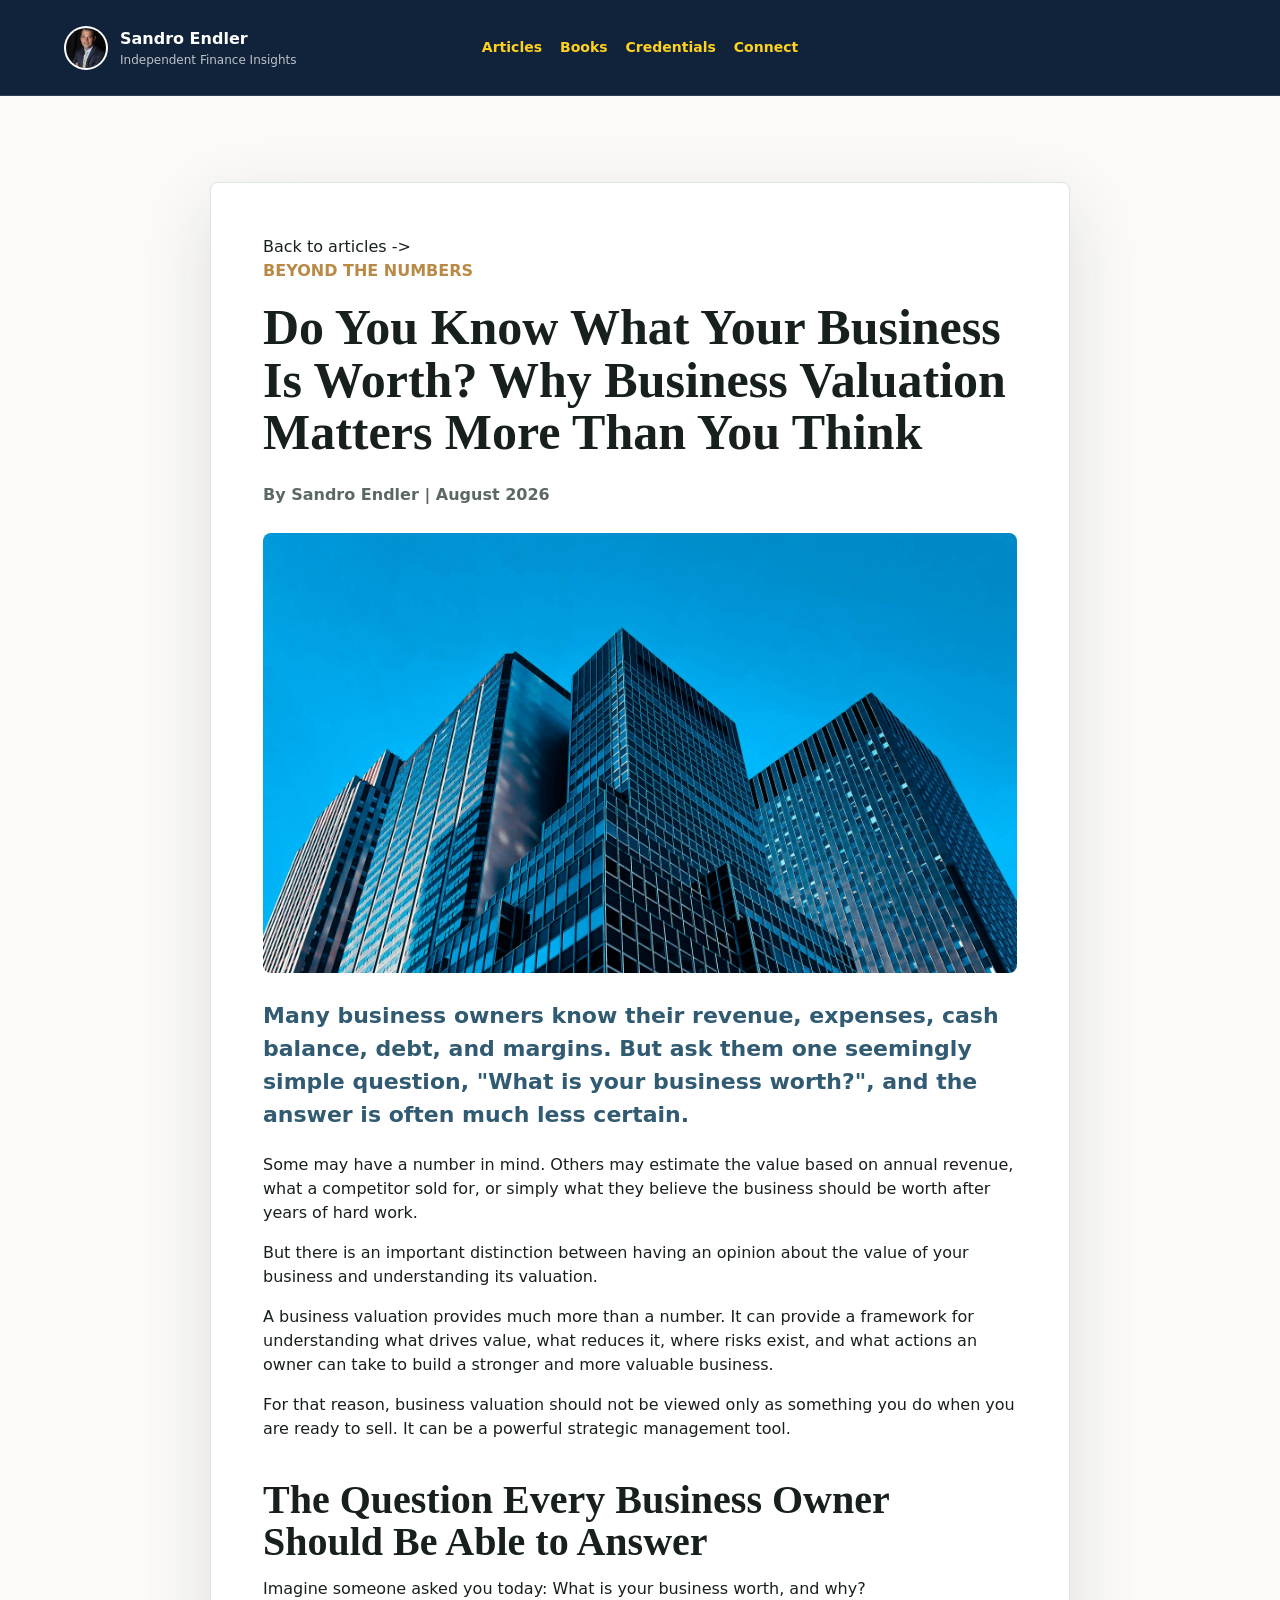
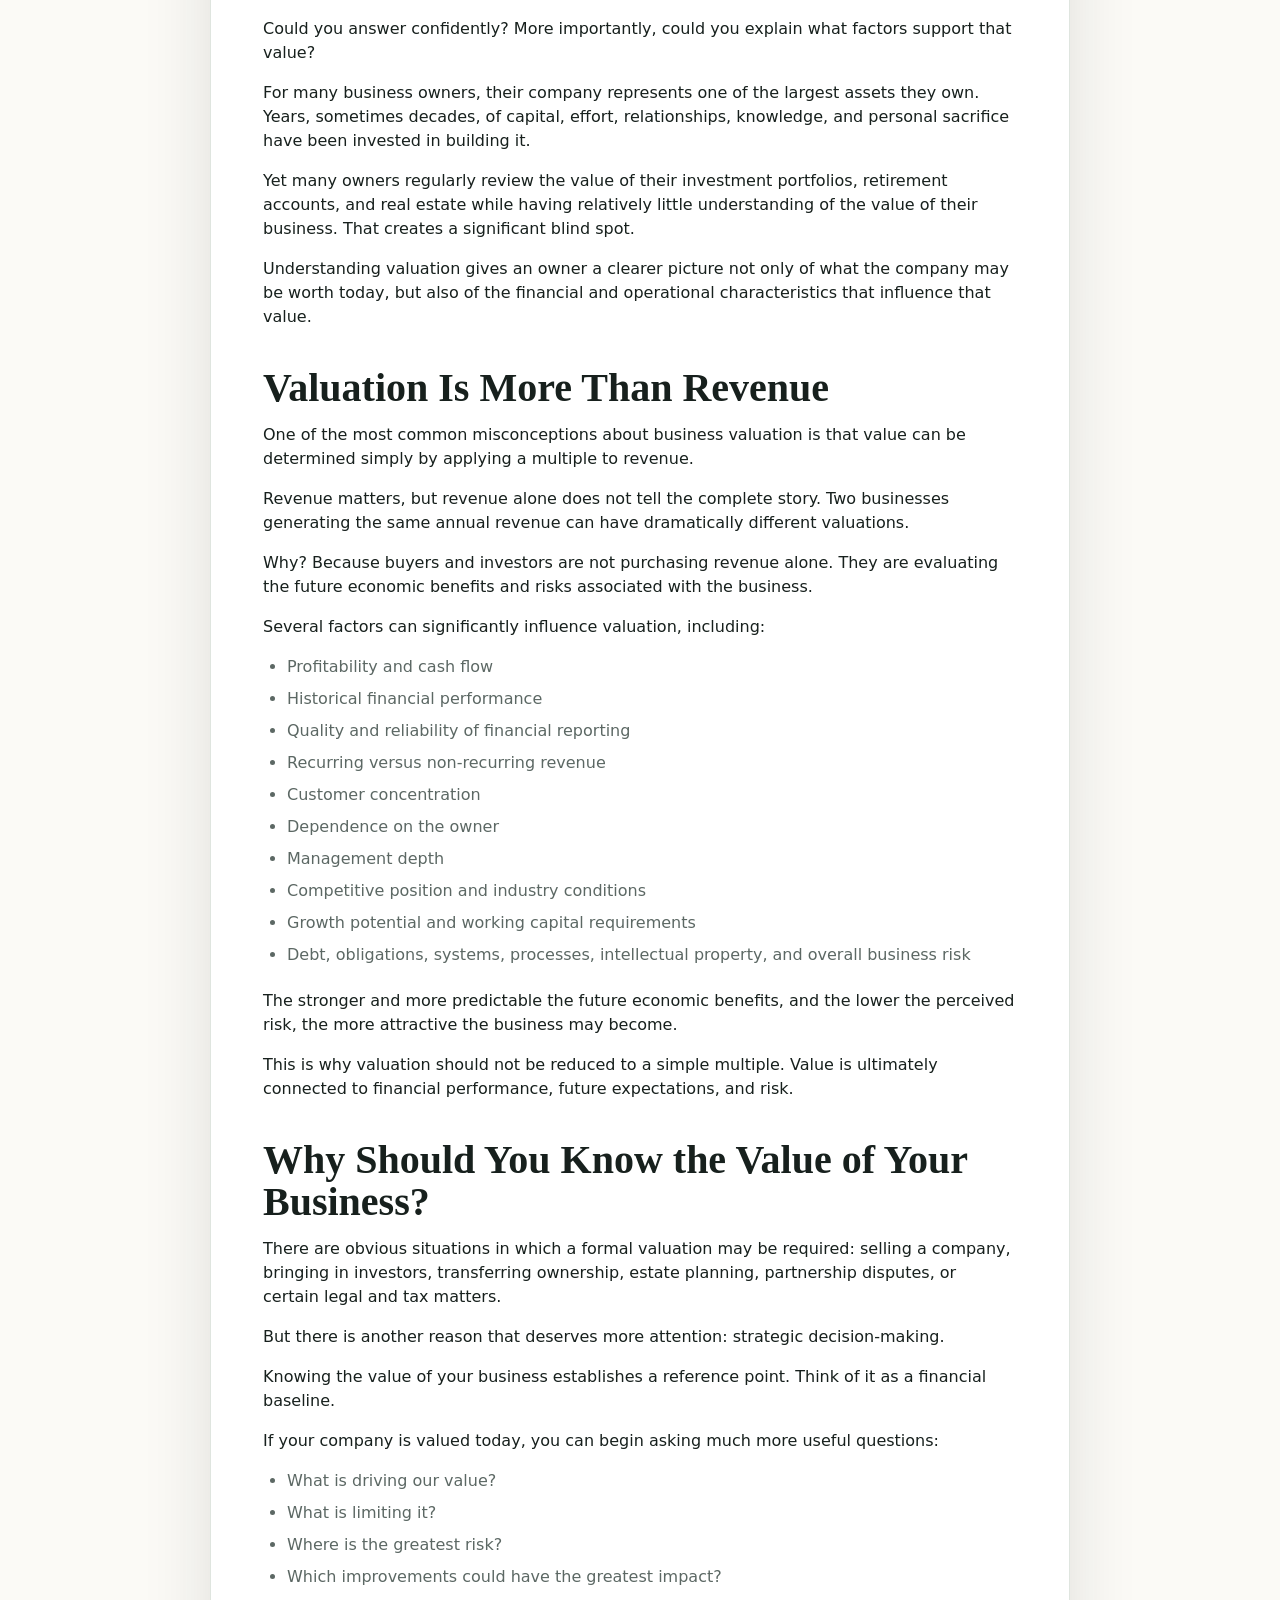
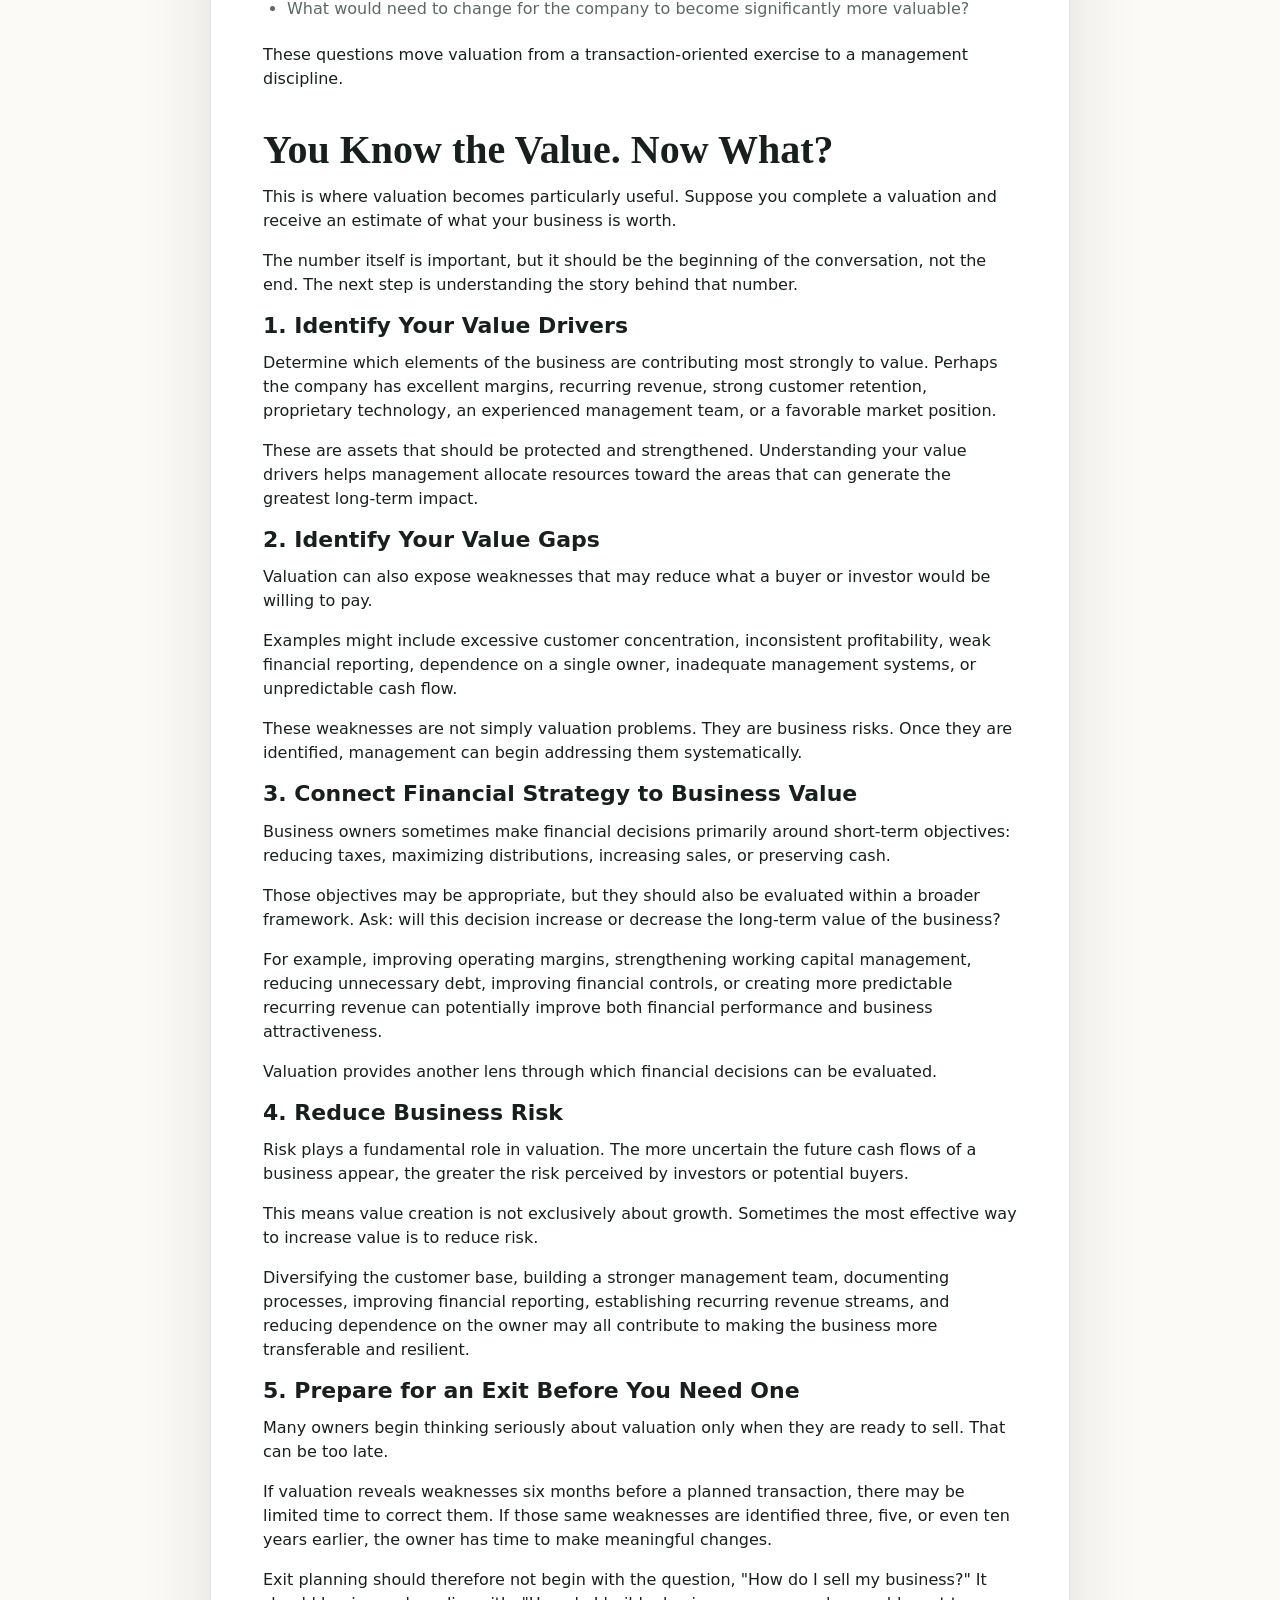
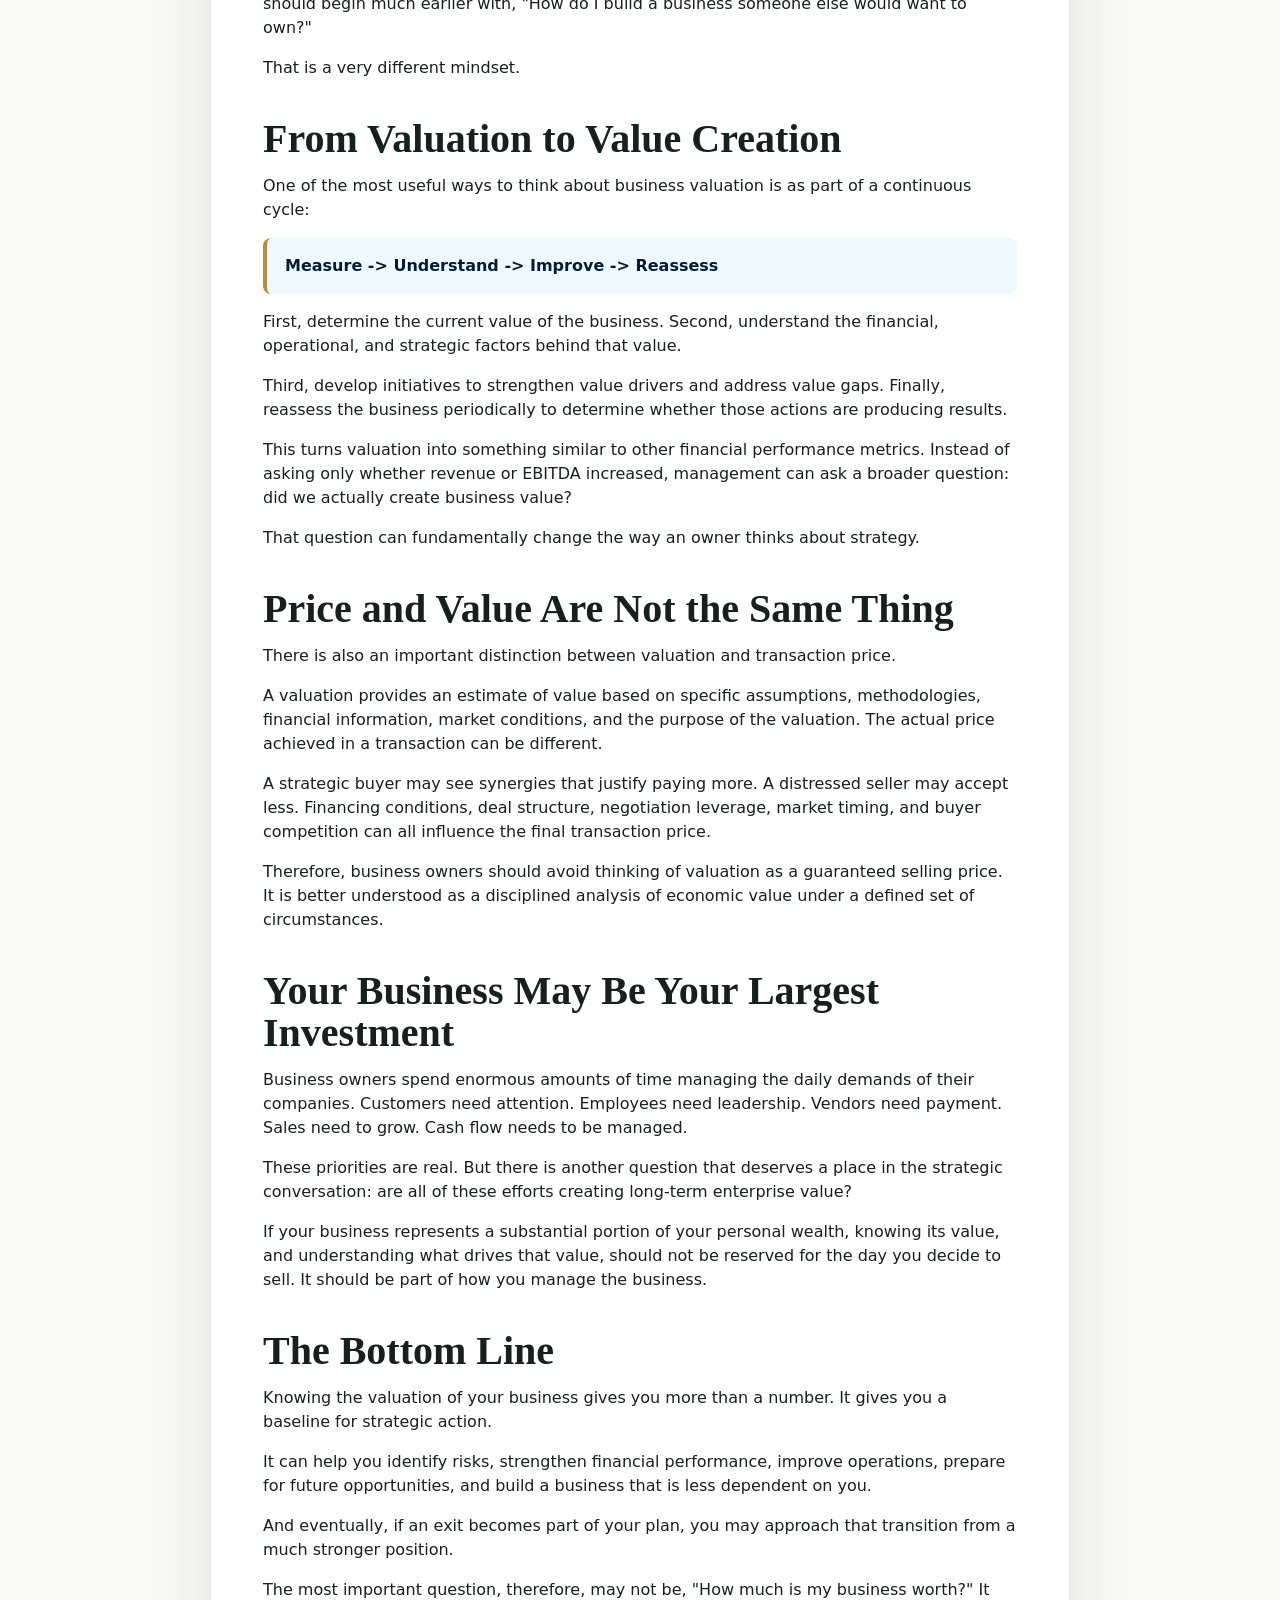
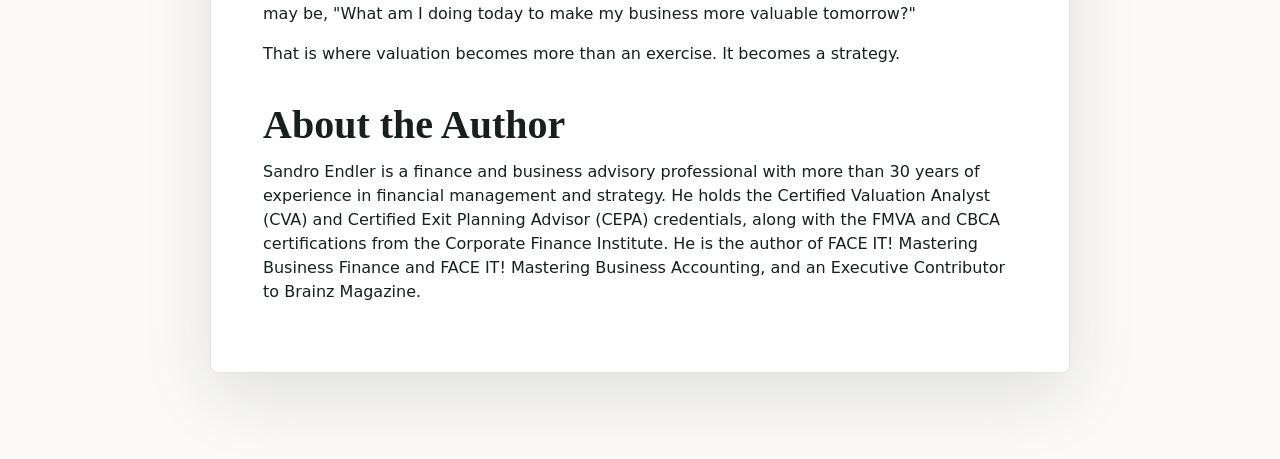
==== do-you-know-what-your-business-is-worth.html @ 28d65ecf "Add files via upload" ====
<!doctype html>
<html lang="en">
  <head>
    <meta charset="utf-8" />
    <meta name="viewport" content="width=device-width, initial-scale=1" />
    <title>Do You Know What Your Business Is Worth? | Sandro Endler</title>
    <meta
      name="description"
      content="Sandro Endler explains why business valuation is more than a number and how owners can use valuation as a strategic management tool."
    />
    <link rel="stylesheet" href="../styles.css" />
    <link rel="stylesheet" href="article.css" />
  </head>
  <body>
    <header class="site-header">
      <a class="brand" href="../index.html" aria-label="Sandro Endler home">
        <img class="brand-photo" src="../assets/sandro-endler-author-picture.jpg" alt="Sandro Endler" />
        <span>
          <strong>Sandro Endler</strong>
          <small>Independent Finance Insights</small>
        </span>
      </a>
      <nav aria-label="Primary navigation">
        <a href="../index.html#articles">Articles</a>
        <a href="../index.html#books">Books</a>
        <a href="../index.html#credentials">Credentials</a>
        <a href="../index.html#contact">Connect</a>
      </nav>
    </header>

    <main class="article-page">
      <article class="article-shell">
        <a class="text-link" href="../index.html#articles">Back to articles</a>
        <p class="eyebrow">Beyond The Numbers</p>
        <h1>Do You Know What Your Business Is Worth? Why Business Valuation Matters More Than You Think</h1>
        <p class="article-byline">By Sandro Endler | August 2026</p>
        <img class="article-hero-image" src="../assets/business-valuation-buildings.jpg" alt="Modern business buildings" />
        <p class="article-lead">
          Many business owners know their revenue, expenses, cash balance, debt, and margins.
          But ask them one seemingly simple question, "What is your business worth?", and the
          answer is often much less certain.
        </p>

        <p>Some may have a number in mind. Others may estimate the value based on annual revenue, what a competitor sold for, or simply what they believe the business should be worth after years of hard work.</p>
        <p>But there is an important distinction between having an opinion about the value of your business and understanding its valuation.</p>
        <p>A business valuation provides much more than a number. It can provide a framework for understanding what drives value, what reduces it, where risks exist, and what actions an owner can take to build a stronger and more valuable business.</p>
        <p>For that reason, business valuation should not be viewed only as something you do when you are ready to sell. It can be a powerful strategic management tool.</p>

        <h2>The Question Every Business Owner Should Be Able to Answer</h2>
        <p>Imagine someone asked you today: What is your business worth, and why?</p>
        <p>Could you answer confidently? More importantly, could you explain what factors support that value?</p>
        <p>For many business owners, their company represents one of the largest assets they own. Years, sometimes decades, of capital, effort, relationships, knowledge, and personal sacrifice have been invested in building it.</p>
        <p>Yet many owners regularly review the value of their investment portfolios, retirement accounts, and real estate while having relatively little understanding of the value of their business. That creates a significant blind spot.</p>
        <p>Understanding valuation gives an owner a clearer picture not only of what the company may be worth today, but also of the financial and operational characteristics that influence that value.</p>

        <h2>Valuation Is More Than Revenue</h2>
        <p>One of the most common misconceptions about business valuation is that value can be determined simply by applying a multiple to revenue.</p>
        <p>Revenue matters, but revenue alone does not tell the complete story. Two businesses generating the same annual revenue can have dramatically different valuations.</p>
        <p>Why? Because buyers and investors are not purchasing revenue alone. They are evaluating the future economic benefits and risks associated with the business.</p>
        <p>Several factors can significantly influence valuation, including:</p>
        <ul>
          <li>Profitability and cash flow</li>
          <li>Historical financial performance</li>
          <li>Quality and reliability of financial reporting</li>
          <li>Recurring versus non-recurring revenue</li>
          <li>Customer concentration</li>
          <li>Dependence on the owner</li>
          <li>Management depth</li>
          <li>Competitive position and industry conditions</li>
          <li>Growth potential and working capital requirements</li>
          <li>Debt, obligations, systems, processes, intellectual property, and overall business risk</li>
        </ul>
        <p>The stronger and more predictable the future economic benefits, and the lower the perceived risk, the more attractive the business may become.</p>
        <p>This is why valuation should not be reduced to a simple multiple. Value is ultimately connected to financial performance, future expectations, and risk.</p>

        <h2>Why Should You Know the Value of Your Business?</h2>
        <p>There are obvious situations in which a formal valuation may be required: selling a company, bringing in investors, transferring ownership, estate planning, partnership disputes, or certain legal and tax matters.</p>
        <p>But there is another reason that deserves more attention: strategic decision-making.</p>
        <p>Knowing the value of your business establishes a reference point. Think of it as a financial baseline.</p>
        <p>If your company is valued today, you can begin asking much more useful questions:</p>
        <ul>
          <li>What is driving our value?</li>
          <li>What is limiting it?</li>
          <li>Where is the greatest risk?</li>
          <li>Which improvements could have the greatest impact?</li>
          <li>What would need to change for the company to become significantly more valuable?</li>
        </ul>
        <p>These questions move valuation from a transaction-oriented exercise to a management discipline.</p>

        <h2>You Know the Value. Now What?</h2>
        <p>This is where valuation becomes particularly useful. Suppose you complete a valuation and receive an estimate of what your business is worth.</p>
        <p>The number itself is important, but it should be the beginning of the conversation, not the end. The next step is understanding the story behind that number.</p>

        <h3>1. Identify Your Value Drivers</h3>
        <p>Determine which elements of the business are contributing most strongly to value. Perhaps the company has excellent margins, recurring revenue, strong customer retention, proprietary technology, an experienced management team, or a favorable market position.</p>
        <p>These are assets that should be protected and strengthened. Understanding your value drivers helps management allocate resources toward the areas that can generate the greatest long-term impact.</p>

        <h3>2. Identify Your Value Gaps</h3>
        <p>Valuation can also expose weaknesses that may reduce what a buyer or investor would be willing to pay.</p>
        <p>Examples might include excessive customer concentration, inconsistent profitability, weak financial reporting, dependence on a single owner, inadequate management systems, or unpredictable cash flow.</p>
        <p>These weaknesses are not simply valuation problems. They are business risks. Once they are identified, management can begin addressing them systematically.</p>

        <h3>3. Connect Financial Strategy to Business Value</h3>
        <p>Business owners sometimes make financial decisions primarily around short-term objectives: reducing taxes, maximizing distributions, increasing sales, or preserving cash.</p>
        <p>Those objectives may be appropriate, but they should also be evaluated within a broader framework. Ask: will this decision increase or decrease the long-term value of the business?</p>
        <p>For example, improving operating margins, strengthening working capital management, reducing unnecessary debt, improving financial controls, or creating more predictable recurring revenue can potentially improve both financial performance and business attractiveness.</p>
        <p>Valuation provides another lens through which financial decisions can be evaluated.</p>

        <h3>4. Reduce Business Risk</h3>
        <p>Risk plays a fundamental role in valuation. The more uncertain the future cash flows of a business appear, the greater the risk perceived by investors or potential buyers.</p>
        <p>This means value creation is not exclusively about growth. Sometimes the most effective way to increase value is to reduce risk.</p>
        <p>Diversifying the customer base, building a stronger management team, documenting processes, improving financial reporting, establishing recurring revenue streams, and reducing dependence on the owner may all contribute to making the business more transferable and resilient.</p>

        <h3>5. Prepare for an Exit Before You Need One</h3>
        <p>Many owners begin thinking seriously about valuation only when they are ready to sell. That can be too late.</p>
        <p>If valuation reveals weaknesses six months before a planned transaction, there may be limited time to correct them. If those same weaknesses are identified three, five, or even ten years earlier, the owner has time to make meaningful changes.</p>
        <p>Exit planning should therefore not begin with the question, "How do I sell my business?" It should begin much earlier with, "How do I build a business someone else would want to own?"</p>
        <p>That is a very different mindset.</p>

        <h2>From Valuation to Value Creation</h2>
        <p>One of the most useful ways to think about business valuation is as part of a continuous cycle:</p>
        <p class="article-callout">Measure -> Understand -> Improve -> Reassess</p>
        <p>First, determine the current value of the business. Second, understand the financial, operational, and strategic factors behind that value.</p>
        <p>Third, develop initiatives to strengthen value drivers and address value gaps. Finally, reassess the business periodically to determine whether those actions are producing results.</p>
        <p>This turns valuation into something similar to other financial performance metrics. Instead of asking only whether revenue or EBITDA increased, management can ask a broader question: did we actually create business value?</p>
        <p>That question can fundamentally change the way an owner thinks about strategy.</p>

        <h2>Price and Value Are Not the Same Thing</h2>
        <p>There is also an important distinction between valuation and transaction price.</p>
        <p>A valuation provides an estimate of value based on specific assumptions, methodologies, financial information, market conditions, and the purpose of the valuation. The actual price achieved in a transaction can be different.</p>
        <p>A strategic buyer may see synergies that justify paying more. A distressed seller may accept less. Financing conditions, deal structure, negotiation leverage, market timing, and buyer competition can all influence the final transaction price.</p>
        <p>Therefore, business owners should avoid thinking of valuation as a guaranteed selling price. It is better understood as a disciplined analysis of economic value under a defined set of circumstances.</p>

        <h2>Your Business May Be Your Largest Investment</h2>
        <p>Business owners spend enormous amounts of time managing the daily demands of their companies. Customers need attention. Employees need leadership. Vendors need payment. Sales need to grow. Cash flow needs to be managed.</p>
        <p>These priorities are real. But there is another question that deserves a place in the strategic conversation: are all of these efforts creating long-term enterprise value?</p>
        <p>If your business represents a substantial portion of your personal wealth, knowing its value, and understanding what drives that value, should not be reserved for the day you decide to sell. It should be part of how you manage the business.</p>

        <h2>The Bottom Line</h2>
        <p>Knowing the valuation of your business gives you more than a number. It gives you a baseline for strategic action.</p>
        <p>It can help you identify risks, strengthen financial performance, improve operations, prepare for future opportunities, and build a business that is less dependent on you.</p>
        <p>And eventually, if an exit becomes part of your plan, you may approach that transition from a much stronger position.</p>
        <p>The most important question, therefore, may not be, "How much is my business worth?" It may be, "What am I doing today to make my business more valuable tomorrow?"</p>
        <p>That is where valuation becomes more than an exercise. It becomes a strategy.</p>

        <h2>About the Author</h2>
        <p>Sandro Endler is a finance and business advisory professional with more than 30 years of experience in financial management and strategy. He holds the Certified Valuation Analyst (CVA) and Certified Exit Planning Advisor (CEPA) credentials, along with the FMVA and CBCA certifications from the Corporate Finance Institute. He is the author of FACE IT! Mastering Business Finance and FACE IT! Mastering Business Accounting, and an Executive Contributor to Brainz Magazine.</p>
      </article>
    </main>
  </body>
</html>
---- styles.css ----
:root {
  color-scheme: light;
  --ink: #17201d;
  --muted: #5c6864;
  --paper: #fbfaf6;
  --panel: #ffffff;
  --line: #dfe5df;
  --forest: #244136;
  --navy: #071b33;
  --blue: #315b72;
  --gold: #b98946;
  --sage: #dfe8df;
  --shadow: 0 22px 70px rgba(23, 32, 29, 0.12);
  --soft-shadow: 0 12px 34px rgba(7, 27, 51, 0.1);
}

* {
  box-sizing: border-box;
}

html {
  scroll-behavior: smooth;
}

body {
  margin: 0;
  font-family: Inter, ui-sans-serif, system-ui, -apple-system, BlinkMacSystemFont, "Segoe UI", sans-serif;
  background: var(--paper);
  color: var(--ink);
  line-height: 1.5;
}

a {
  color: inherit;
}

.icon-sprite {
  position: absolute;
  width: 0;
  height: 0;
  overflow: hidden;
}

.site-header {
  position: sticky;
  top: 0;
  z-index: 10;
  display: grid;
  grid-template-columns: minmax(220px, 1fr) auto minmax(220px, 1fr);
  align-items: center;
  gap: 24px;
  min-height: 96px;
  padding: 20px clamp(20px, 5vw, 72px);
  border-bottom: 1px solid rgba(255, 255, 255, 0.12);
  background: rgba(7, 27, 51, 0.96);
  backdrop-filter: blur(18px);
}

.header-logo {
  display: flex;
  width: clamp(270px, 26vw, 405px);
  height: 72px;
  align-items: center;
  justify-content: center;
  text-decoration: none;
}

.header-logo img {
  display: block;
  width: 100%;
  max-height: 72px;
  object-fit: contain;
}

.brand {
  display: inline-flex;
  align-items: center;
  gap: 12px;
  text-decoration: none;
}

.brand-mark,
.brand-photo {
  display: grid;
  width: 44px;
  height: 44px;
  place-items: center;
  border-radius: 50%;
  background: #fff;
  color: var(--navy);
  font-weight: 800;
}

.brand-photo {
  display: block;
  border: 2px solid rgba(255, 255, 255, 0.72);
  object-fit: cover;
  object-position: center 28%;
}

.brand strong,
.brand small {
  display: block;
}

.brand strong {
  color: #fff;
}

.brand small {
  color: rgba(255, 255, 255, 0.72);
  font-size: 12px;
}

nav {
  display: flex;
  flex-wrap: wrap;
  justify-content: flex-end;
  justify-self: end;
  gap: 8px 18px;
  color: #ffd21f;
  font-size: 14px;
  font-weight: 700;
}

nav a,
.text-link,
footer a {
  text-decoration: none;
}

nav a:hover {
  color: #ffe778;
}

.text-link:hover,
footer a:hover {
  color: var(--gold);
}

.hero {
  display: grid;
  grid-template-columns: minmax(0, 1fr) minmax(340px, 0.9fr);
  gap: clamp(28px, 5vw, 72px);
  align-items: center;
  min-height: clamp(560px, 72vh, 720px);
  padding: clamp(28px, 4vw, 48px) clamp(20px, 5vw, 72px) clamp(34px, 5vw, 60px);
  border-bottom: 1px solid var(--line);
  background: #fff;
}

.eyebrow,
.section-label,
.profile-kicker {
  margin: 0 0 12px;
  color: var(--gold);
  font-size: 16px;
  font-weight: 900;
  letter-spacing: 0;
  text-transform: uppercase;
}

h1,
h2,
h3,
p {
  margin-top: 0;
}

h1 {
  max-width: 820px;
  margin-bottom: 24px;
  font-family: Georgia, "Times New Roman", serif;
  font-size: clamp(40px, 5.8vw, 68px);
  line-height: 1.05;
  letter-spacing: 0;
}

h2 {
  margin-bottom: 14px;
  font-family: Georgia, "Times New Roman", serif;
  font-size: clamp(32px, 4vw, 52px);
  line-height: 1.05;
  letter-spacing: 0;
}

h3 {
  margin-bottom: 12px;
  font-size: 22px;
  line-height: 1.2;
}

.hero-text {
  max-width: 690px;
  color: var(--muted);
  font-size: clamp(18px, 2vw, 22px);
}

.hero-actions,
.filters {
  display: flex;
  flex-wrap: wrap;
  gap: 12px;
}

.button,
.filter {
  display: inline-flex;
  min-height: 44px;
  align-items: center;
  justify-content: center;
  border: 1px solid var(--gold);
  border-radius: 8px;
  padding: 11px 18px;
  font-weight: 800;
  text-decoration: none;
  cursor: pointer;
  transition: background 180ms ease, border-color 180ms ease, color 180ms ease, transform 180ms ease;
}

.button.primary,
.filter.active {
  background: var(--gold);
  color: var(--navy);
}

.button.secondary,
.filter {
  background: rgba(255, 255, 255, 0.7);
  color: var(--gold);
}

.button:hover,
.filter:hover {
  transform: translateY(-1px);
}

.hero-panel {
  display: grid;
  gap: 18px;
}

.profile-card,
.metric-grid,
.article-card,
.empty-state,
.book-list article,
.book-card-link,
.credential-grid article,
.contact {
  border: 1px solid var(--line);
  border-radius: 8px;
  background: rgba(255, 255, 255, 0.9);
  box-shadow: var(--shadow);
}

.profile-card {
  display: grid;
  grid-template-columns: auto minmax(0, 520px);
  gap: clamp(22px, 4vw, 34px);
  align-items: center;
  padding: 24px;
  justify-content: center;
  text-align: left;
}

.portrait {
  display: grid;
  width: clamp(112px, 13vw, 150px);
  aspect-ratio: 1;
  place-items: center;
  border-radius: 50%;
  border: 4px solid #fff;
  background: linear-gradient(145deg, var(--navy), var(--blue));
  color: #fff;
  font-family: Georgia, "Times New Roman", serif;
  font-size: 34px;
  font-weight: 800;
}

.portrait-photo {
  display: block;
  object-fit: cover;
  object-position: center 28%;
}

.section-intro {
  color: var(--muted);
  font-size: 14px;
}

.metric-grid {
  display: grid;
  grid-template-columns: repeat(3, 1fr);
  overflow: hidden;
}

.metric-grid div {
  padding: 18px;
  border-right: 1px solid var(--line);
}

.metric-grid div:last-child {
  border-right: 0;
}

.metric-grid strong {
  display: block;
  font-family: Georgia, "Times New Roman", serif;
  font-size: 34px;
}

.metric-grid span,
.article-meta,
.book-list span {
  color: var(--muted);
  font-size: 13px;
  font-weight: 800;
}

.intro-band,
.section {
  padding: clamp(56px, 7vw, 86px) clamp(20px, 5vw, 72px);
}

.intro-band {
  display: grid;
  grid-template-columns: minmax(240px, 0.75fr) minmax(0, 1.25fr);
  gap: clamp(24px, 5vw, 80px);
  align-items: start;
  background: var(--navy);
  color: #fff;
}

.intro-band p:last-child {
  max-width: 900px;
  margin-bottom: 0;
  color: rgba(255, 255, 255, 0.82);
  font-size: 20px;
}

.section-heading {
  display: flex;
  align-items: end;
  justify-content: space-between;
  gap: 24px;
  margin-bottom: 28px;
}

.section-heading > div:first-child {
  max-width: 720px;
}

.article-grid {
  display: grid;
  grid-template-columns: repeat(3, minmax(0, 1fr));
  gap: 18px;
}

.article-card {
  display: flex;
  min-height: 390px;
  flex-direction: column;
  overflow: hidden;
  padding: 0;
  transition: border-color 180ms ease, box-shadow 180ms ease, transform 180ms ease;
}

.article-image {
  display: block;
  width: 100%;
  aspect-ratio: 16 / 8.2;
  object-fit: cover;
  background: #dceef8;
}

.article-placeholder {
  display: grid;
  place-items: center;
  align-content: center;
  gap: 10px;
  background:
    linear-gradient(135deg, rgba(7, 27, 51, 0.92), rgba(49, 91, 114, 0.88)),
    #071b33;
  color: #fff;
}

.article-placeholder svg {
  width: 42px;
  height: 42px;
  fill: currentColor;
  opacity: 0.9;
}

.article-placeholder span {
  color: rgba(255, 255, 255, 0.82);
  font-size: 12px;
  font-weight: 900;
  text-transform: uppercase;
}

.empty-state {
  grid-column: 1 / -1;
  min-height: 220px;
  padding: 32px;
  text-align: center;
}

.empty-state p {
  color: var(--muted);
}

.article-card:hover,
.book-list article:hover,
.book-card-link:hover,
.credential-grid article:hover {
  border-color: rgba(184, 137, 70, 0.44);
  box-shadow: 0 18px 50px rgba(7, 27, 51, 0.13);
  transform: translateY(-2px);
}

.article-card.featured {
  border-color: rgba(49, 91, 114, 0.38);
  background: linear-gradient(145deg, #edf8ff, #dceef8);
}

.article-meta {
  display: flex;
  justify-content: space-between;
  gap: 16px;
  margin: 22px 24px 18px;
}

.article-card h3,
.article-card p {
  padding: 0 24px;
}

.article-card p {
  color: var(--muted);
}

.article-card a {
  margin-top: auto;
  padding: 0 24px 24px;
  color: var(--blue);
  font-weight: 900;
  text-decoration: none;
}

.article-card a::after,
.text-link::after,
footer a::after {
  content: " ->";
}

.split {
  display: grid;
  grid-template-columns: minmax(240px, 0.75fr) minmax(0, 1.25fr);
  gap: clamp(24px, 5vw, 72px);
}

.book-list,
.credential-grid,
.social-grid {
  display: grid;
  gap: 16px;
}

.book-list article,
.book-card-link,
.credential-grid article {
  padding: 22px;
}

.book-list article,
.book-card-link {
  display: grid;
  grid-template-columns: auto minmax(0, 1fr);
  gap: 8px 18px;
  align-items: start;
  color: inherit;
  text-decoration: none;
}

.book-cover {
  grid-row: span 3;
  width: 72px;
  max-height: 112px;
  border-radius: 6px;
  object-fit: cover;
  box-shadow: 0 12px 28px rgba(7, 27, 51, 0.18);
}

.book-list span {
  color: var(--gold);
}

.credentials {
  background: #eef3ef;
}

.credential-grid {
  grid-template-columns: repeat(4, minmax(0, 1fr));
}

.credential-logo-wrap {
  display: flex;
  min-height: 88px;
  align-items: center;
  gap: 14px;
  margin-bottom: 18px;
}

.credential-logo {
  display: block;
  width: auto;
  max-width: 150px;
  max-height: 56px;
  object-fit: contain;
}

.cfi-logo {
  max-width: 140px;
  max-height: 46px;
}

.nacva-logo {
  max-width: 210px;
  max-height: 56px;
}

.epi-logo {
  max-width: 150px;
  max-height: 58px;
}

.brainz-wrap {
  display: flex;
  min-height: 88px;
  align-items: center;
  gap: 14px;
  margin-bottom: 18px;
}

.brainz-logo {
  max-width: 126px;
  max-height: 44px;
}

.award-image {
  display: block;
  width: 64px;
  height: 64px;
  border-radius: 8px;
  object-fit: cover;
}

.brainz-award-card {
  display: block;
  text-align: left;
}

.brainz-award-card .award-image {
  flex: 0 0 auto;
}

.brainz-award-card .brainz-logo,
.brainz-award-copy {
  display: block;
}

.brainz-award-copy h3 {
  margin-bottom: 10px;
}

.brainz-award-copy {
  justify-self: auto;
}

.brainz-award-copy .credential-tags {
  justify-content: flex-start;
}

.credential-tags {
  display: flex;
  flex-wrap: wrap;
  gap: 8px;
  margin-top: 18px;
}

.credential-tags span {
  display: inline-flex;
  align-items: center;
  min-height: 30px;
  border-radius: 999px;
  background: #e7f1f7;
  color: var(--navy);
  padding: 5px 10px;
  font-size: 12px;
  font-weight: 900;
}

.contact {
  display: grid;
  grid-template-columns: minmax(240px, 0.8fr) minmax(0, 1.2fr);
  gap: clamp(24px, 5vw, 64px);
  margin: clamp(56px, 7vw, 86px) clamp(20px, 5vw, 72px);
  padding: clamp(28px, 5vw, 48px);
  background:
    linear-gradient(135deg, rgba(255, 255, 255, 0.96), rgba(238, 243, 239, 0.94)),
    #fff;
}

.contact .button {
  width: fit-content;
}

.social-grid {
  grid-template-columns: repeat(2, minmax(0, 1fr));
}

.social-link {
  display: grid;
  grid-template-columns: auto 1fr;
  gap: 14px;
  min-height: 58px;
  align-items: center;
  border: 1px solid var(--line);
  border-radius: 8px;
  background: #fff;
  color: var(--ink);
  padding: 14px;
  text-decoration: none;
  transition: border-color 180ms ease, box-shadow 180ms ease, transform 180ms ease;
}

.social-link:hover {
  border-color: rgba(49, 91, 114, 0.36);
  box-shadow: var(--soft-shadow);
  transform: translateY(-2px);
}

.social-link strong,
.social-link small {
  display: block;
}

.social-link strong {
  font-size: 16px;
  line-height: 1.15;
}

.social-link small {
  margin-top: 3px;
  color: var(--muted);
  font-size: 12px;
  font-weight: 800;
}

.social-icon {
  display: grid;
  width: 42px;
  height: 42px;
  place-items: center;
  border-radius: 50%;
  background: var(--navy);
  color: #fff;
}

.social-icon svg {
  width: 24px;
  height: 24px;
  fill: currentColor;
}

.linkedin .social-icon {
  background: #0a66c2;
}

.instagram .social-icon {
  background: linear-gradient(145deg, #f58529, #dd2a7b 48%, #515bd4);
}

.x-twitter .social-icon {
  background: #111;
}

.website .social-icon {
  background: var(--forest);
}

.closing-logo {
  display: flex;
  justify-content: center;
  padding: 12px clamp(20px, 5vw, 72px) 10px;
  background: #fff;
}

.closing-logo img {
  display: block;
  width: min(290px, 52vw);
  height: auto;
}

footer {
  display: flex;
  justify-content: space-between;
  gap: 20px;
  padding: 28px clamp(20px, 5vw, 72px);
  border-top: 1px solid var(--line);
  color: var(--muted);
}

footer p {
  margin-bottom: 0;
}

@media (max-width: 960px) {
  .header-logo {
    display: none;
  }

  .hero,
  .intro-band,
  .split,
  .contact {
    grid-template-columns: 1fr;
  }

  .article-grid,
  .credential-grid {
    grid-template-columns: repeat(2, minmax(0, 1fr));
  }
}

@media (max-width: 680px) {
  .site-header,
  .section-heading,
  footer {
    align-items: flex-start;
    flex-direction: column;
  }

  nav {
    justify-content: flex-start;
  }

  .profile-card,
  .metric-grid,
  .article-grid,
  .credential-grid,
  .social-grid {
    grid-template-columns: 1fr;
  }

  .profile-card {
    justify-items: center;
    text-align: center;
  }

  .book-list article {
    grid-template-columns: 1fr;
  }

  .metric-grid div {
    border-right: 0;
    border-bottom: 1px solid var(--line);
  }

  .metric-grid div:last-child {
    border-bottom: 0;
  }

  .hero {
    min-height: auto;
  }
}
---- article.css ----
.article-page {
  padding: clamp(48px, 7vw, 86px) clamp(20px, 5vw, 72px);
}

.article-shell {
  max-width: 860px;
  margin: 0 auto;
  padding: clamp(26px, 5vw, 52px);
  border: 1px solid var(--line);
  border-radius: 8px;
  background: #fff;
  box-shadow: var(--shadow);
}

.article-shell h1 {
  margin-top: 18px;
  font-size: clamp(28px, 4.2vw, 50px);
}

.article-shell h2 {
  margin-top: 38px;
  font-size: clamp(28px, 4vw, 40px);
}

.article-byline {
  color: var(--muted);
  font-weight: 800;
}

.article-lead {
  color: var(--blue);
  font-size: 22px;
  font-weight: 700;
}

.article-hero-image {
  display: block;
  width: 100%;
  max-height: 440px;
  margin: 26px 0;
  border-radius: 8px;
  object-fit: cover;
}

.article-shell ul {
  margin: 0 0 22px;
  padding-left: 24px;
  color: var(--muted);
}

.article-shell li {
  margin-bottom: 8px;
}

.article-callout {
  border-left: 4px solid var(--gold);
  border-radius: 8px;
  background: #edf8ff;
  color: var(--navy);
  padding: 16px 18px;
  font-weight: 900;
}

.article-site-header .brand,
.article-site-header nav a {
  color: inherit;
}

.brainz-reader-page {
  background: #fff;
}

.brainz-reader {
  max-width: 980px;
  margin: 0 auto;
}

.back-link {
  display: inline-block;
  margin-bottom: 24px;
  color: var(--blue);
  font-weight: 900;
  text-decoration: none;
}

.reader-author {
  display: grid;
  grid-template-columns: auto 1fr;
  gap: 20px;
  align-items: center;
  margin-bottom: 28px;
}

.reader-author img {
  width: 86px;
  height: 86px;
  border-radius: 50%;
  object-fit: cover;
  object-position: center 28%;
}

.reader-author h2 {
  margin: 0;
  font-family: Arial, Helvetica, sans-serif;
  font-size: clamp(28px, 4vw, 38px);
}

.reader-author p {
  margin: 4px 0 0;
  color: var(--ink);
  font-size: 20px;
}

.article-kicker {
  margin: 0 0 12px;
  color: var(--gold);
  font-size: 13px;
  font-weight: 900;
  text-transform: uppercase;
}

.brainz-reader h1 {
  max-width: 940px;
  margin: 0 0 18px;
  font-size: clamp(27px, 3.85vw, 48px);
  line-height: 0.98;
}

.reader-hero-image {
  display: block;
  width: 100%;
  max-height: 620px;
  margin: 34px 0;
  border-radius: 0;
  object-fit: cover;
}

.reader-note {
  max-width: 760px;
  border-top: 1px solid var(--line);
  padding-top: 28px;
}

.reader-note h2 {
  margin-top: 0;
  font-size: clamp(28px, 4vw, 40px);
}

@media (max-width: 620px) {
  .reader-author {
    grid-template-columns: 1fr;
  }

  .reader-author img {
    width: 74px;
    height: 74px;
  }
}
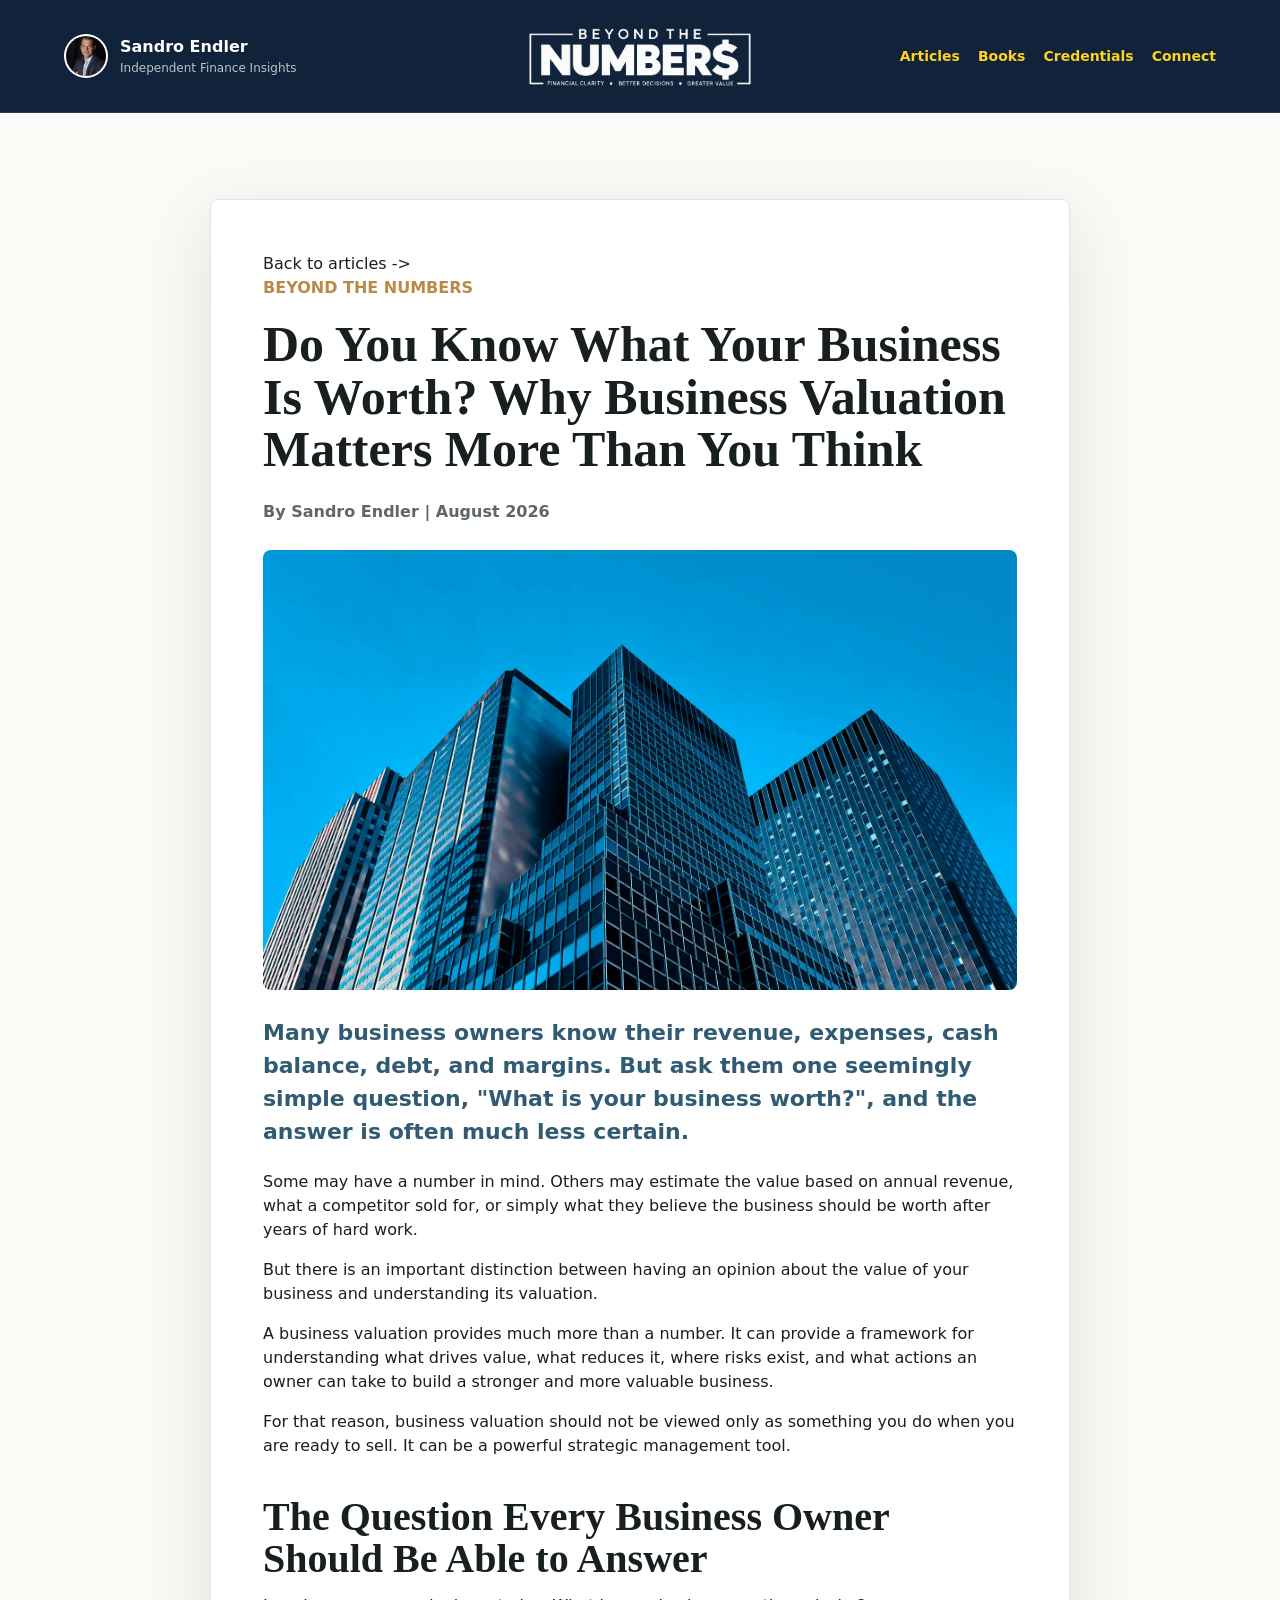
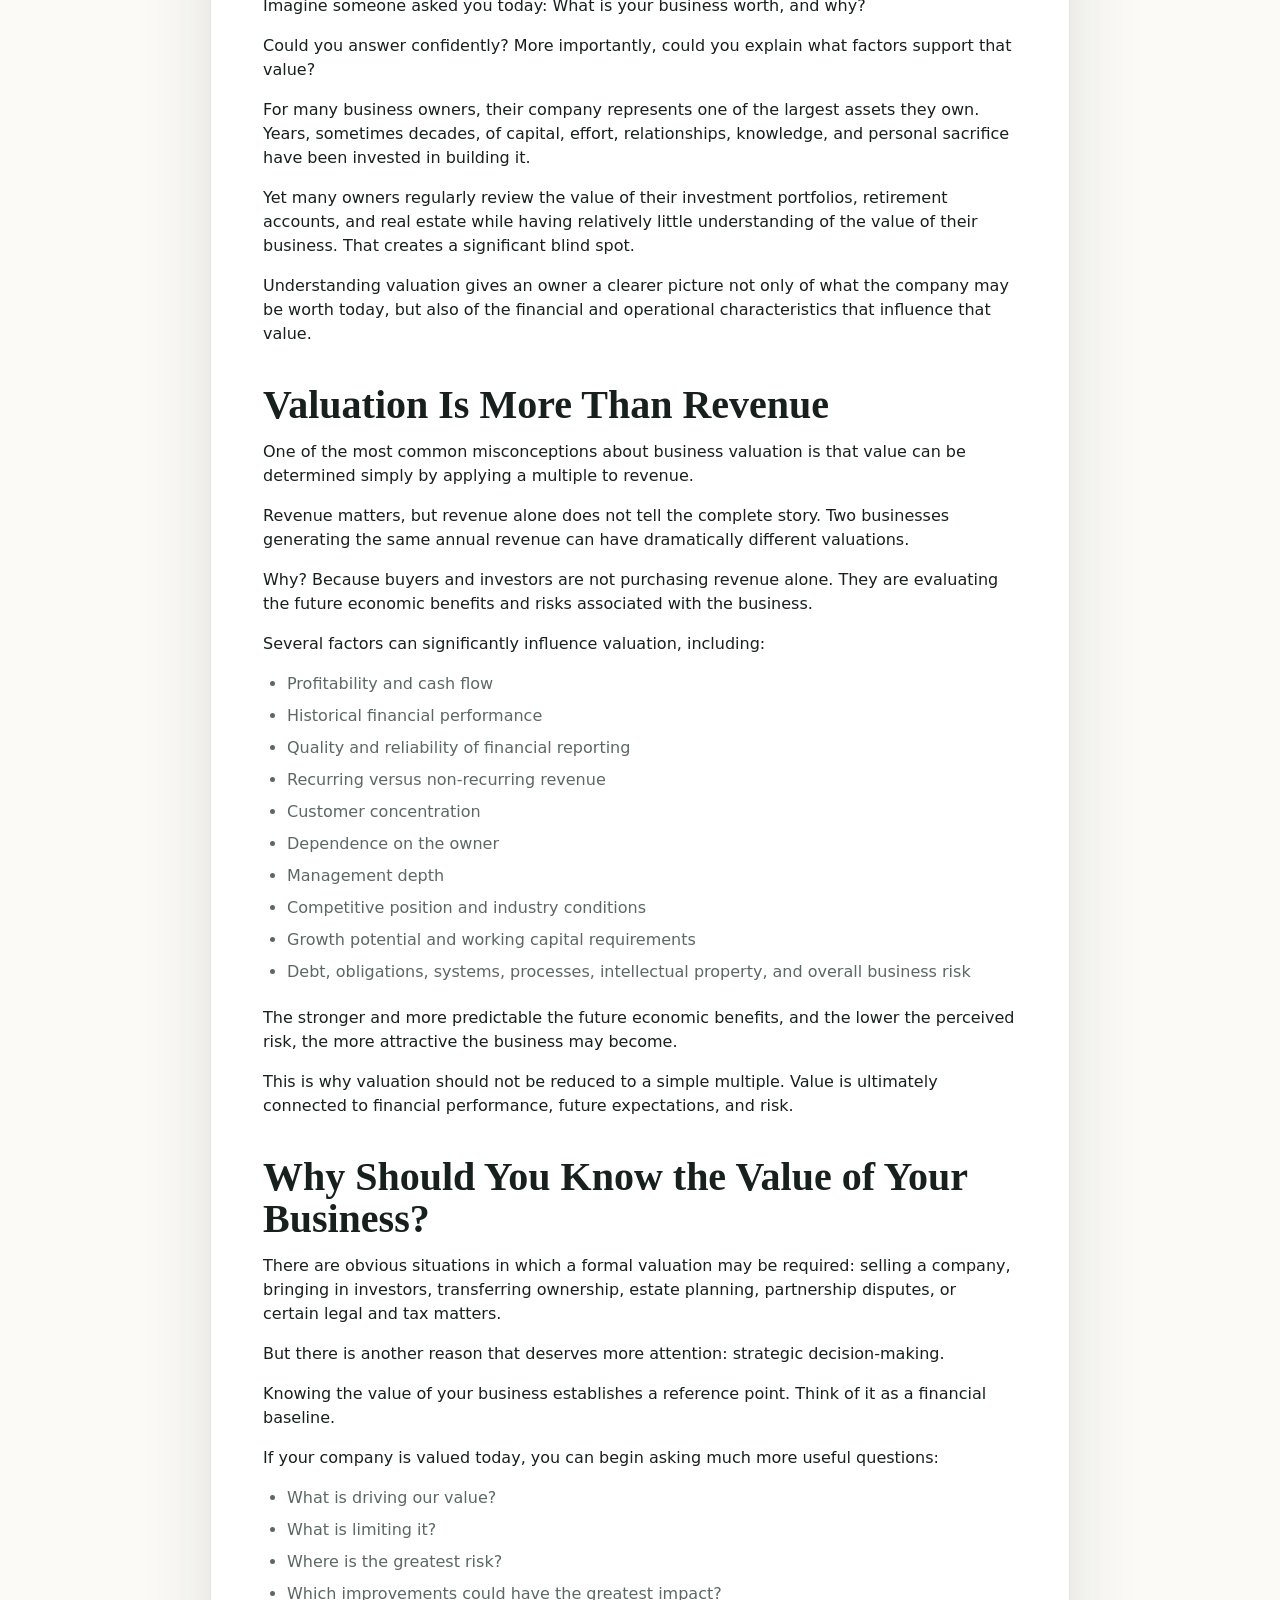
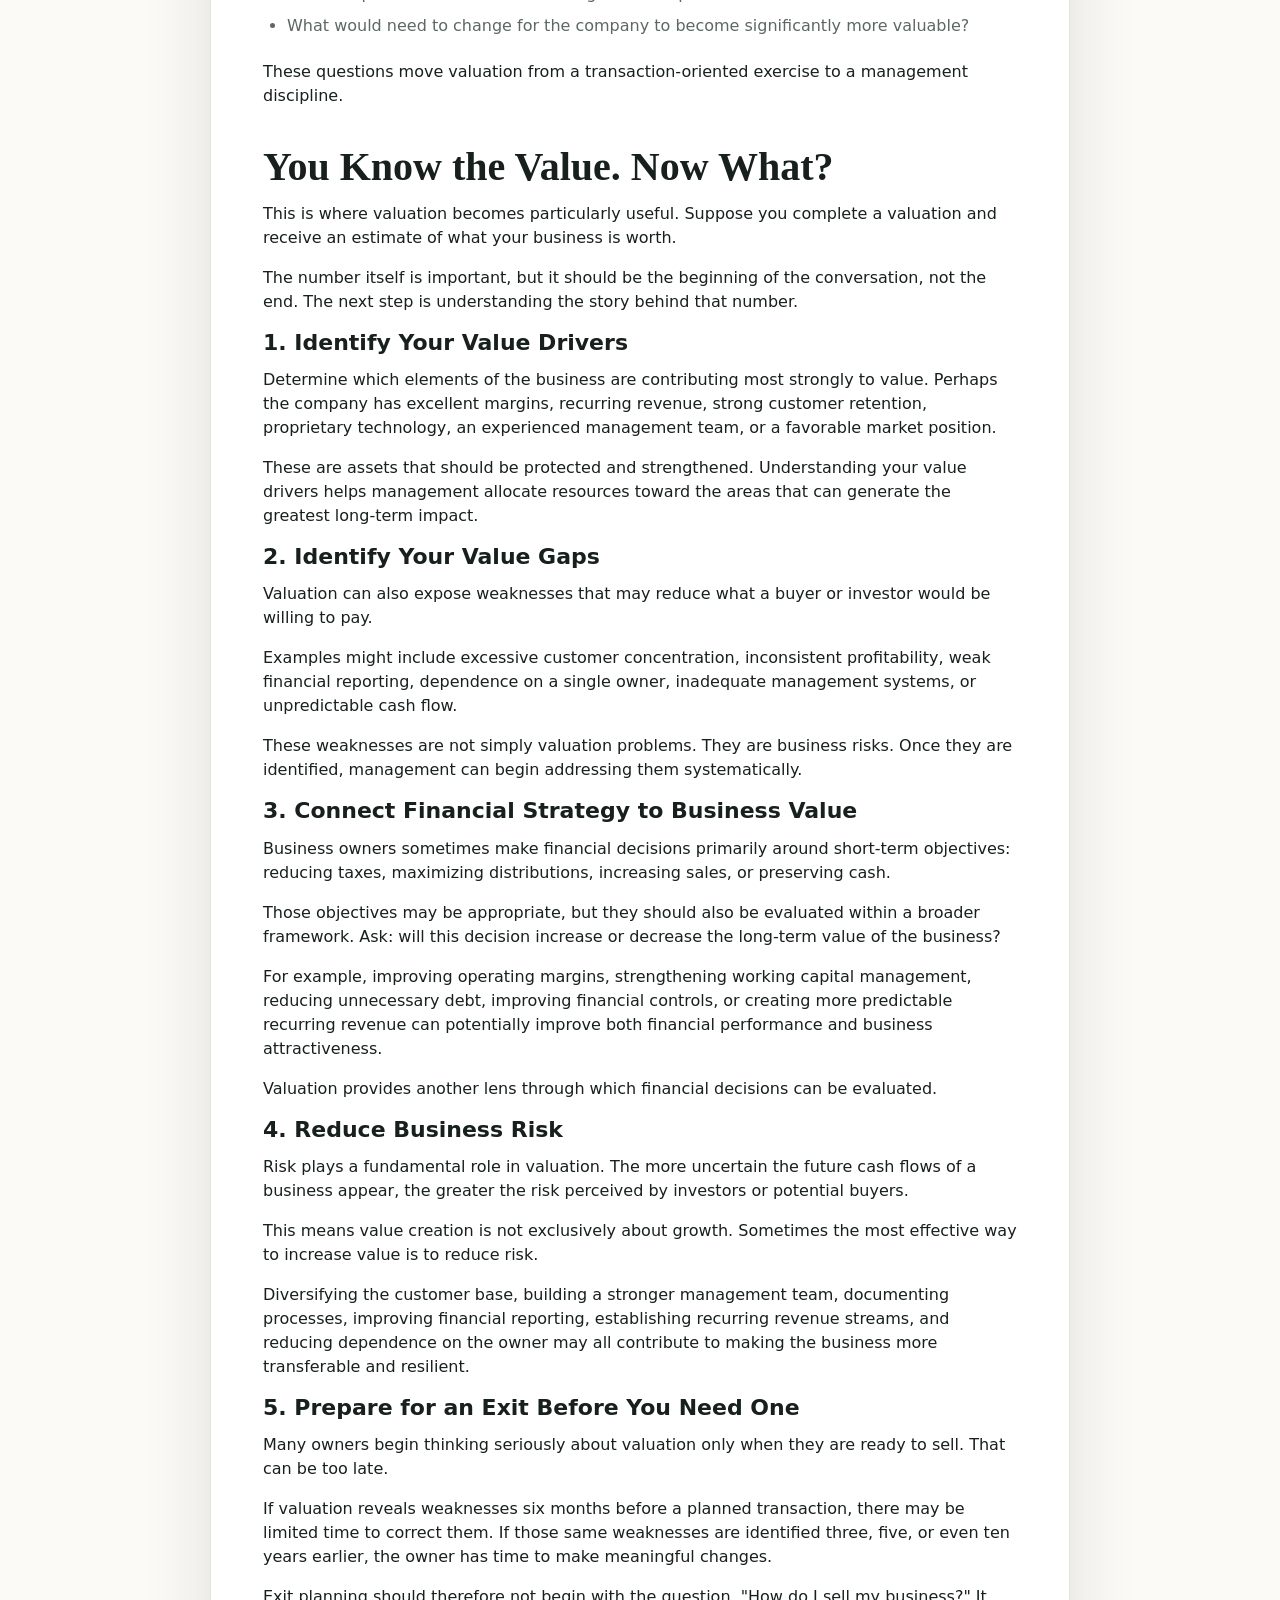
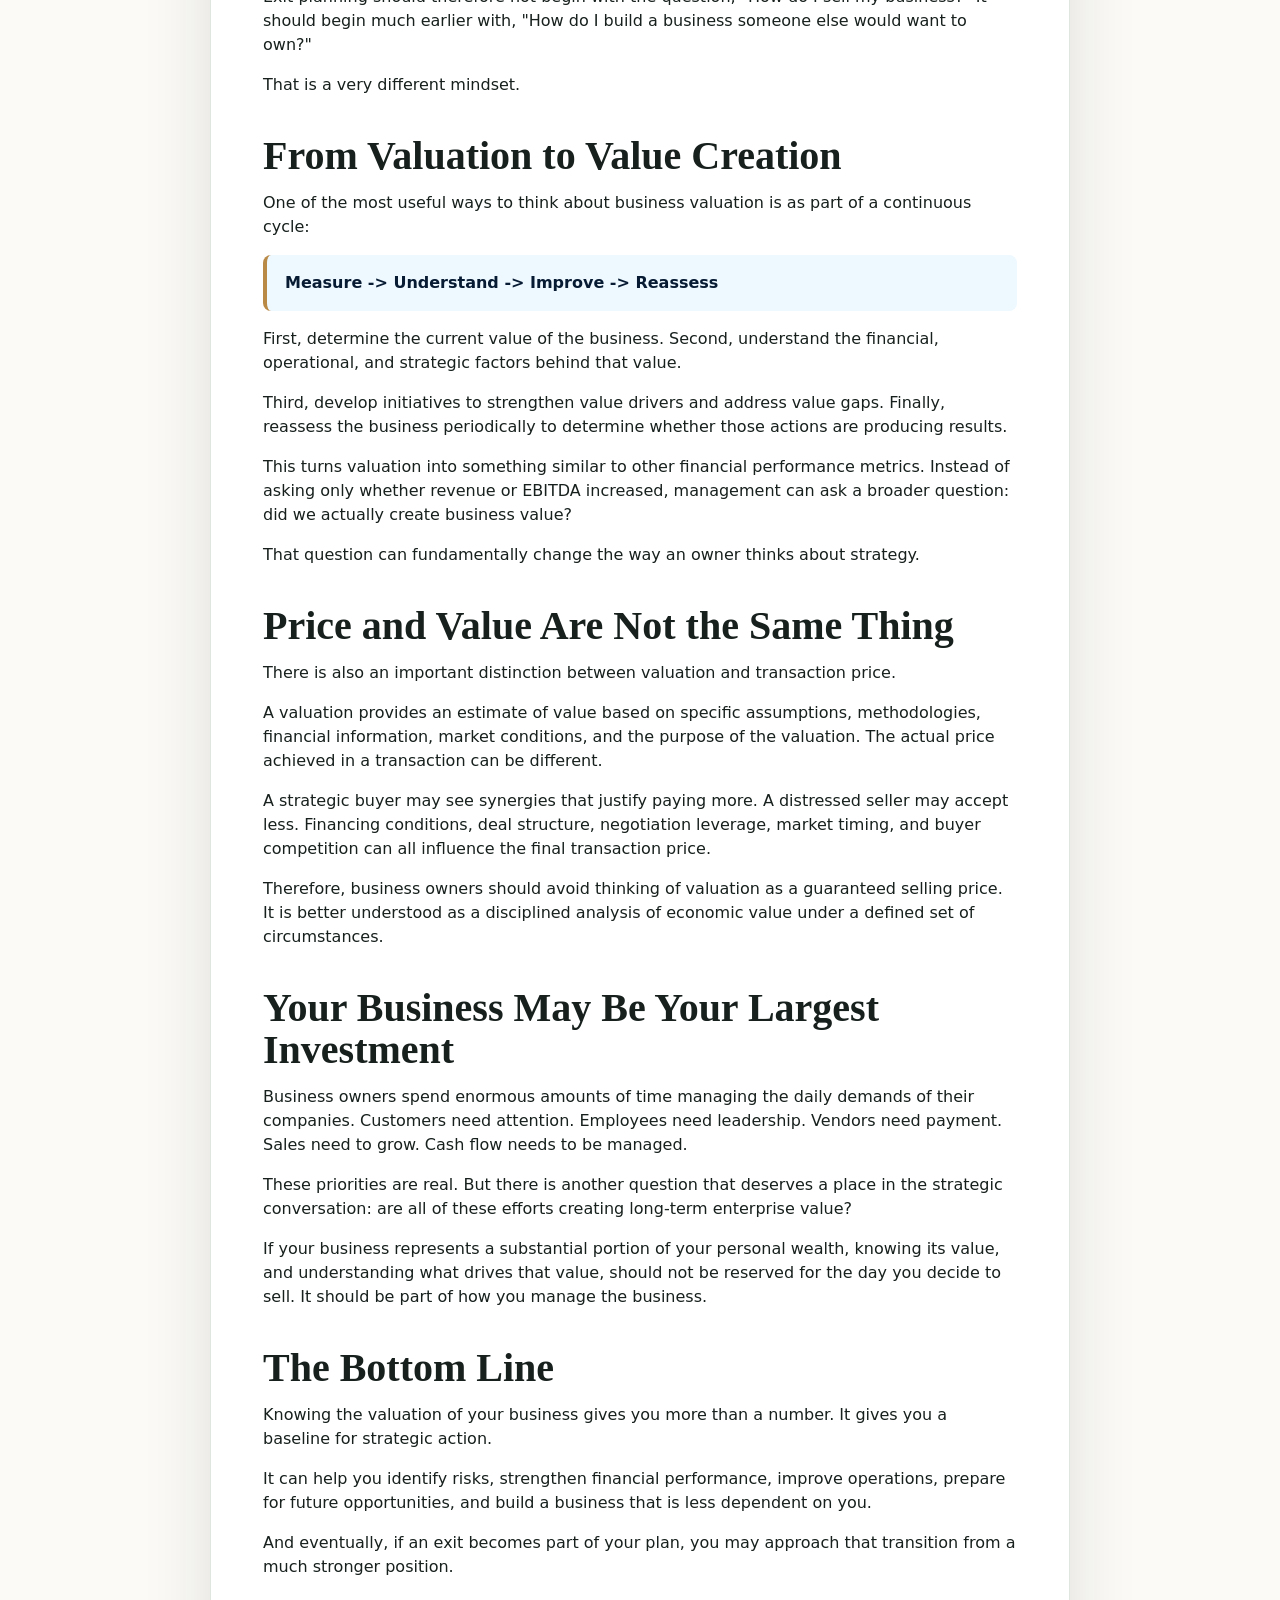
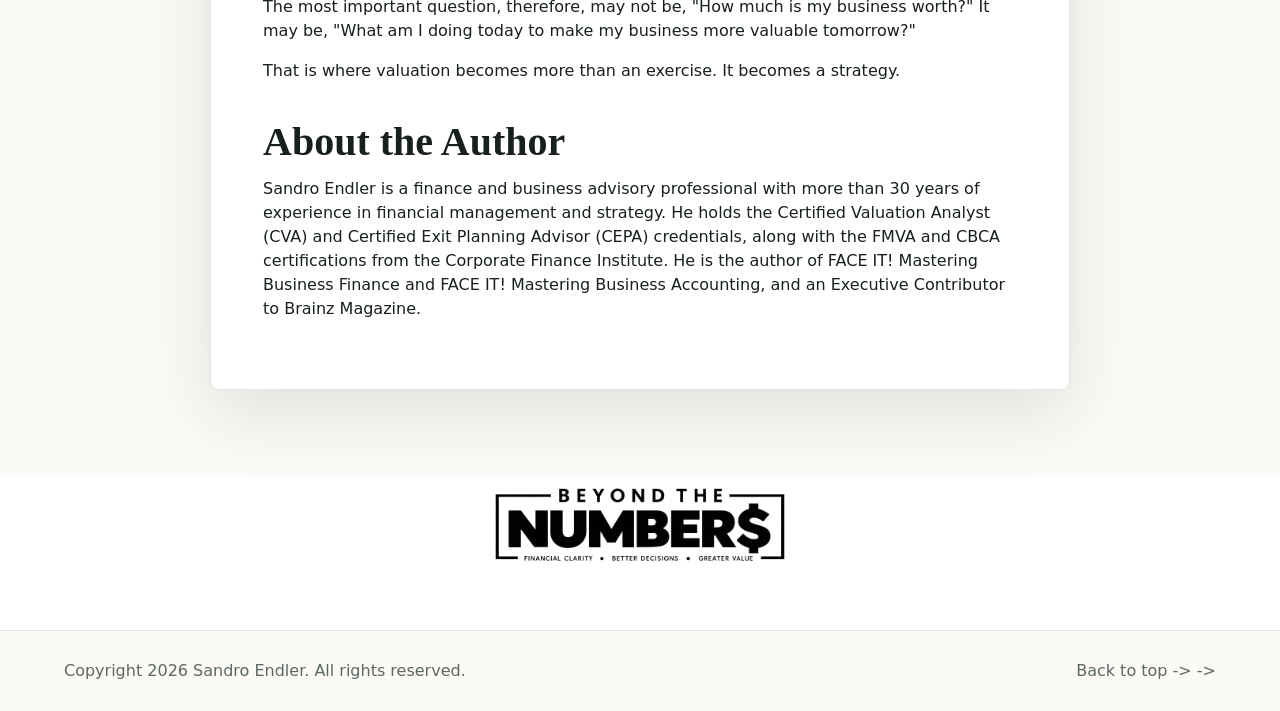
==== commit dab43143: "Add files via upload" ====
--- a/do-you-know-what-your-business-is-worth.html
+++ b/do-you-know-what-your-business-is-worth.html
@@ -1,4 +1,4 @@
-<!doctype html>
+﻿<!doctype html>
 <html lang="en">
   <head>
     <meta charset="utf-8" />
@@ -11,7 +11,7 @@
     <link rel="stylesheet" href="../styles.css" />
     <link rel="stylesheet" href="article.css" />
   </head>
-  <body>
+  <body id="top">
     <header class="site-header">
       <a class="brand" href="../index.html" aria-label="Sandro Endler home">
         <img class="brand-photo" src="../assets/sandro-endler-author-picture.jpg" alt="Sandro Endler" />
@@ -19,7 +19,10 @@
           <strong>Sandro Endler</strong>
           <small>Independent Finance Insights</small>
         </span>
-      </a>
+      </a>
+      <a class="header-logo" href="../index.html#top" aria-label="Beyond the Numbers home">
+        <img src="[data-uri]